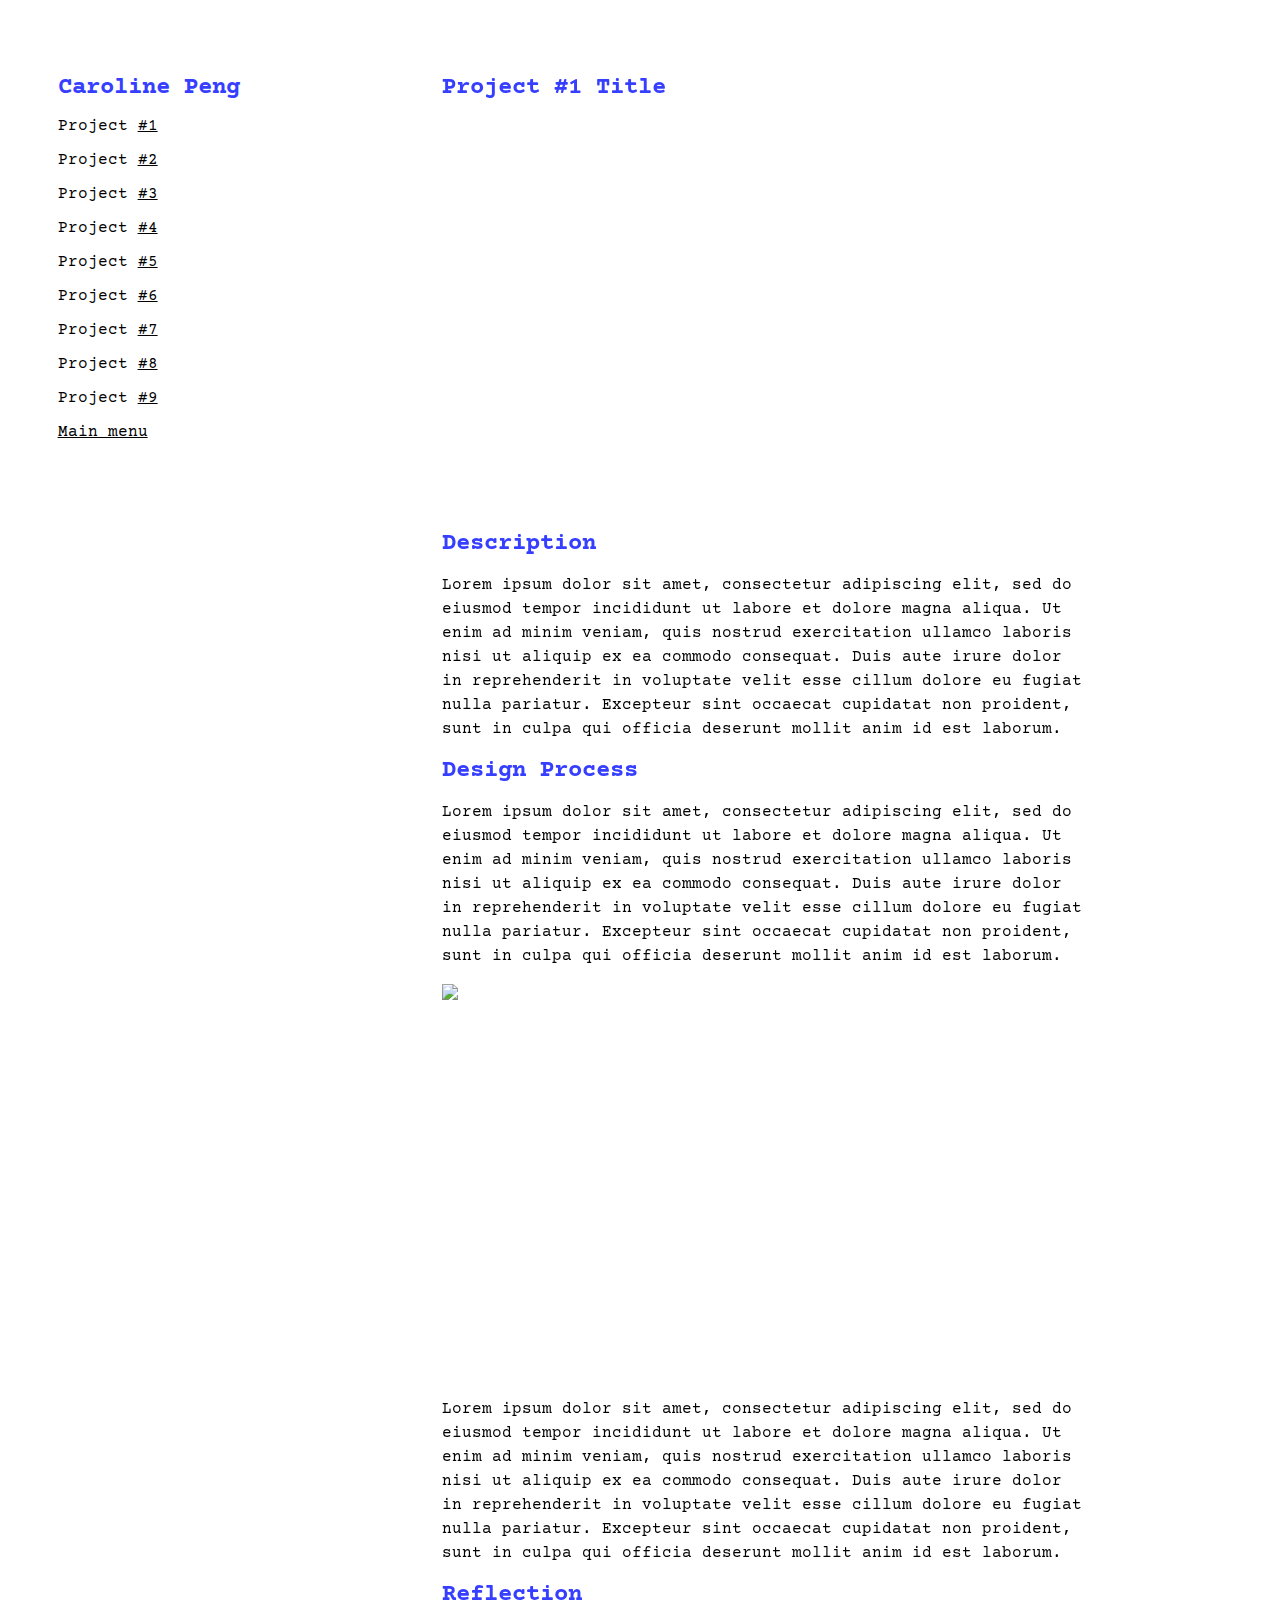
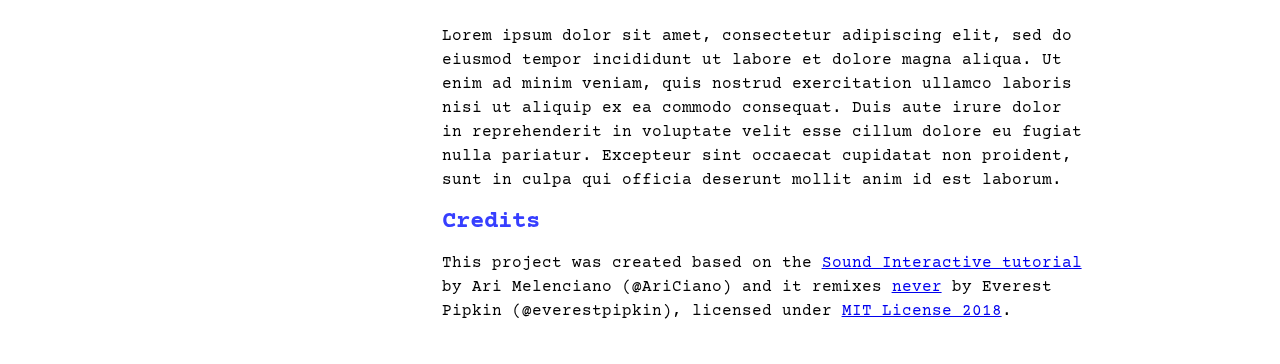
==== p1.html @ 0e78c9ca "first commit" ====
<!DOCTYPE html>
<html lang="en">

<head>
    <title>Your Name | Code 2 Portfolio</title>
    <meta charset="utf-8" />
    <meta http-equiv="X-UA-Compatible" content="IE=edge" />
    <meta name="viewport" content="width=device-width, initial-scale=1" />
    <link href="https://fonts.googleapis.com/css2?family=Courier+Prime:ital,wght@0,400;0,700;1,400;1,700&display=swap"
        rel="stylesheet">

    <!-- import the webpage's stylesheet -->
    <link rel="stylesheet" href="style.css" />

    <!-- import the webpage's javascript file -->
    <script src="/script.js" defer></script>
</head>

<body>
    <!-- navigation menu -->
    <div class="nav">
        <h1>Caroline Peng</h1>
        <ul>
            <li>Project <a href="p1.html">#1</a></li>
            <li>Project <a href="p2.html">#2</a></li>
            <li>Project <a href="p3.html">#3</a></li>
            <li>Project <a href="p4.html">#4</a></li>
            <li>Project <a href="p5.html">#5</a></li>
            <li>Project <a href="p6.html">#6</a></li>
            <li>Project <a href="p7.html">#7</a></li>
            <li>Project <a href="p8.html">#8</a></li>
            <li>Project <a href="p9.html">#9</a></li>
            <li><a href="index.html">Main menu</a></li>
        </ul>
    </div>

    <!-- main content -->
    <div class="content">
        <!-- 1. give your project  a titile -->

        <h1>
            Project #1 Title
        </h1>


        <!-- 2. embed your p5 sketch -->

        <div class="fullwidth">
            <!-- below width and height refers to the dimensions of your sketch-->

            <iframe allow="camera" width="400px" height="400px"
                src="https://editor.p5js.org/katherineKKM/embed/OINPXY4y6"></iframe>

        </div>

        <!-- 3. write a short description to describe what the work is about -->
        <h1>
            Description
        </h1>

        <p>
            Lorem ipsum dolor sit amet, consectetur adipiscing elit, sed do eiusmod
            tempor incididunt ut labore et dolore magna aliqua. Ut enim ad minim
            veniam, quis nostrud exercitation ullamco laboris nisi ut aliquip ex ea
            commodo consequat. Duis aute irure dolor in reprehenderit in voluptate
            velit esse cillum dolore eu fugiat nulla pariatur. Excepteur sint
            occaecat cupidatat non proident, sunt in culpa qui officia deserunt
            mollit anim id est laborum.
        </p>

        <!-- 4. reflection -->
        <h1>
            Design Process
        </h1>

        <p>
            Lorem ipsum dolor sit amet, consectetur adipiscing elit, sed do eiusmod
            tempor incididunt ut labore et dolore magna aliqua. Ut enim ad minim
            veniam, quis nostrud exercitation ullamco laboris nisi ut aliquip ex ea
            commodo consequat. Duis aute irure dolor in reprehenderit in voluptate
            velit esse cillum dolore eu fugiat nulla pariatur. Excepteur sint
            occaecat cupidatat non proident, sunt in culpa qui officia deserunt
            mollit anim id est laborum.
        </p>

        <div class="fullwidth">
            <img
                src="https://cdn.glitch.com/87836090-8683-448f-a8fb-3af0c0f82bac%2Fworksheets-03.png?v=1598505804708" />
        </div>

        <p>
            Lorem ipsum dolor sit amet, consectetur adipiscing elit, sed do eiusmod
            tempor incididunt ut labore et dolore magna aliqua. Ut enim ad minim
            veniam, quis nostrud exercitation ullamco laboris nisi ut aliquip ex ea
            commodo consequat. Duis aute irure dolor in reprehenderit in voluptate
            velit esse cillum dolore eu fugiat nulla pariatur. Excepteur sint
            occaecat cupidatat non proident, sunt in culpa qui officia deserunt
            mollit anim id est laborum.
        </p>

        <!-- 4. reflection -->
        <h1>
            Reflection
        </h1>

        <p>
            Lorem ipsum dolor sit amet, consectetur adipiscing elit, sed do eiusmod
            tempor incididunt ut labore et dolore magna aliqua. Ut enim ad minim
            veniam, quis nostrud exercitation ullamco laboris nisi ut aliquip ex ea
            commodo consequat. Duis aute irure dolor in reprehenderit in voluptate
            velit esse cillum dolore eu fugiat nulla pariatur. Excepteur sint
            occaecat cupidatat non proident, sunt in culpa qui officia deserunt
            mollit anim id est laborum.
        </p>

        <!-- 5. reflection -->
        <h1>
            Credits
        </h1>

        <p>
            This project was created based on the <a
                href="https://www.youtube.com/watch?v=hZB3UX1bh_Q&list=PLuLgmkp7OJgFhpFaQt4LGZBOoK_sjPbxj&index=6&t=0s">Sound
                Interactive tutorial</a> by Ari Melenciano (@AriCiano) and it remixes <a
                href="https://github.com/everestpipkin/never">never</a> by Everest Pipkin (@everestpipkin), licensed
            under <a href="https://github.com/everestpipkin/never/blob/master/LICENSE">MIT License 2018</a>.
        </p>

    </div>
</body>

</html>
---- style.css ----
/* CSS files add styling rules to your content */

body {
    font-family: 'Courier Prime', monospace;
    margin: 2em;
    width: 100%;
    height: 100%;
  }
  
  h1 {
    color: #373fff;
    font-size: 18pt;
  }
  .special-h2{
    margin-top:0;
  }
  h2 {
    font-size: 18pt;
  /*   margin-top:0; */
  }
  
  button {
    font-family: "Inconsolata", monospace;
    background-color: black;
    border: none;
    color: white;
    padding: 10px 10px;
    width: 100%;
    /*   text-align: center; */
    text-decoration: none;
    display: inline-block;
    font-size: 16px;
    margin: 30px 2px;
    cursor: pointer;
  }
  
  p {
    font-size: 12pt;
    line-height: 18pt;
  }
  
  .left {
    width: 15%;
    padding: 1% 1% 1% 0;
    float: left;
    display: inline-block;
    /*   background-color: red; */
  }
  
  .center {
    width: 15%;
    padding: 1%;
    float: left;
    display: inline-block;
  }
  
  .right {
    width: 60%;
    padding: 1%;
    float: left;
    display: inline-block;
  }
  
  .nav {
    padding: 2%;
    width: 26%;
    height: 100%;
    display: inline-block;
    float: left;
    /*     background-color:red; */
  }
  
  .content {
    padding: 2%;
    width: 50%;
    display: inline-block;
    float: left;
    /*   background-color:yellow; */
  }
  
  ul {
    margin: 0;
    padding: 0;
  }
  
  li {
    font-size: 12pt;
    list-style-type: none;
    padding-bottom: 1em;
  }
  
  li.bullet {
    list-style-type: "- ";
    margin: 1%;
    padding: 0;
  }
  
  li.bullet a {
    color: blue;
  }
  
  li a {
    color: black;
    /*   text-decoration: none; */
  }
  
  iframe {
    margin: 0;
    padding: 0;
    border: none;
    width: 100%;
    /*   height: 400px; */
    display: inline-block;
    float: left;
    margin-bottom: 2%;
  }
  
  .full-width-box {
    width: 100%;
    margin-bottom: 2%;
    display: inline-block;
    float: left;
  }
  
  img {
    height: 400px;
    display: inline-block;
    float: left;
    margin-bottom: 2%;
    margin-right: 2%;
  }
  
  body .gist .gist-file {
    margin-bottom: 0;
    border: 1px dashed #adb5bd;
    border-radius: 0;
  }
  
  body .gist .gist-data {
    border-bottom: none;
    border-radius: 0;
    background-color: #f1f3f5;
  }
  
  body .gist .blob-wrapper {
    border-radius: 0;
  }
  
  body .gist .highlight {
    background-color: transparent;
    font-family: "Droid Sans Mono", monospace;
    font-size: 14px;
  }
  
  body .gist .highlight td {
    padding: 5px 15px !important;
    line-height: 1;
    font-family: inherit;
    font-size: inherit;
  }
  
  body .gist tr:first-child td {
    padding-top: 15px !important;
  }
  
  body .gist tr:last-child td {
    padding-bottom: 15px !important;
  }
  
  body .gist .blob-num {
    color: #ced4da;
    background-color: #495057;
    pointer-events: none;
  }
  
  body .gist .gist-meta {
    display: none;
  }
  
  .nav-link {
    font-size: 18px;
    line-height: 27px;
    cursor: pointer;
  }
  .nav-link a,
  .nav-link a:visited {
    color: black;
    text-decoration: none;
  }
  
  #toggle {
    display: none;
  }
  
  @media only screen and (max-width: 600px) {
    body {
      font-family: "Inconsolata", monospace;
      margin: 1%;
      width: 98%;
      height: 100%;
    }
    .nav {
      width: 100%;
    }
    .content {
      width: 100%;
      float: left;
    }
  
    img {
      width: 100%;
      height: auto;
    }
  }
  
  .myBox {
    /*   background: red; */
  
    padding-left: 10px;
    padding-right: 10px;
    padding-top: 10px;
    padding-bottom: 10px;
  
    margin-left: 10px;
    margin-right: 10px;
    margin-top: 10px;
    margin-bottom: 10px;
  
    border: 1px solid black;
  }
  
  .fullwidth {
    width: 100%;
    float: left;
  }
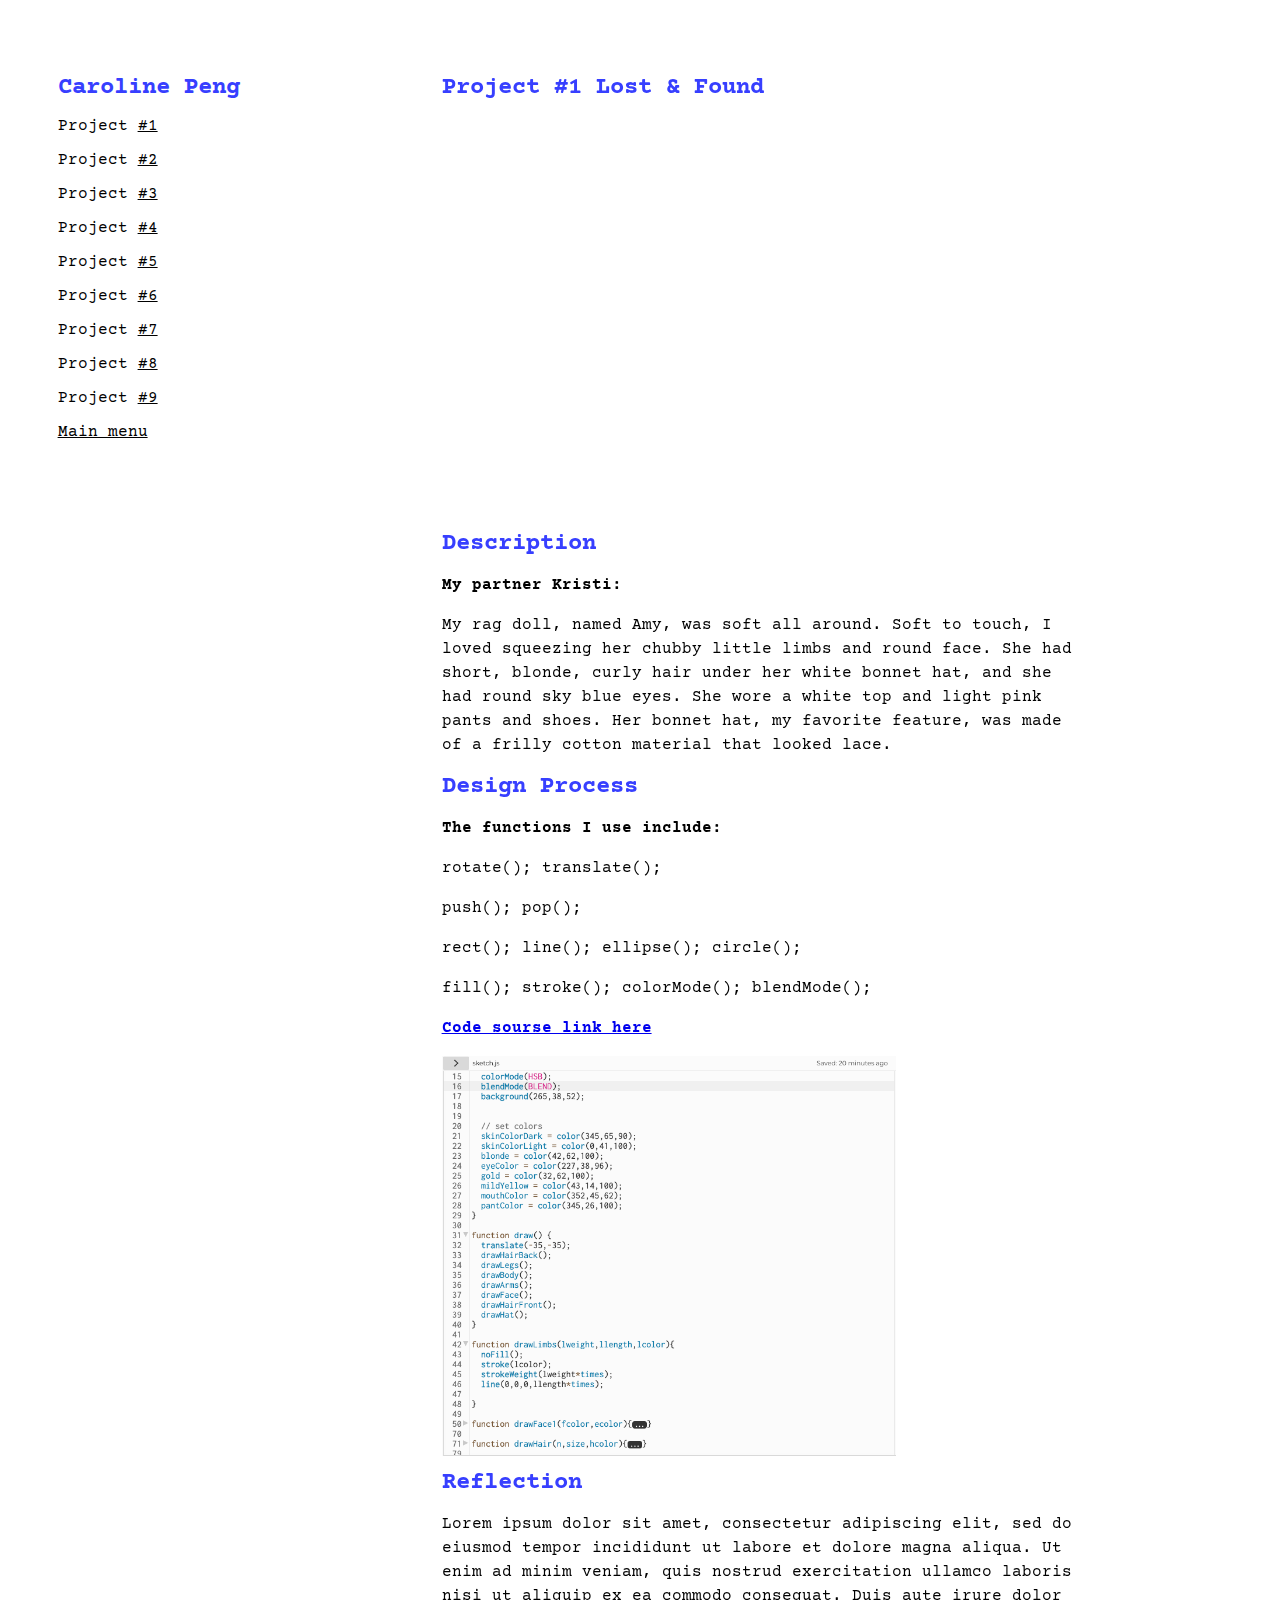
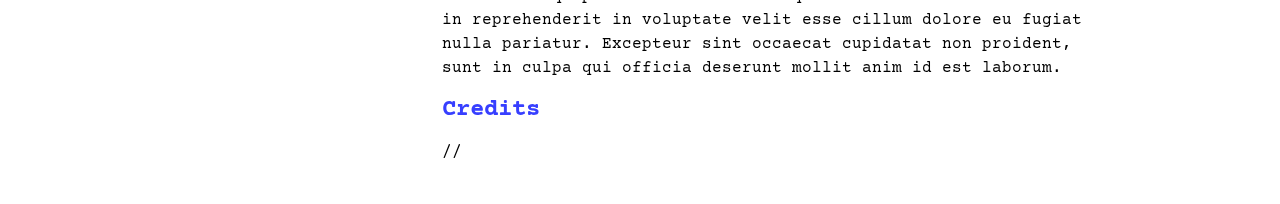
==== commit 2ca2e056: "assignment 1" ====
--- a/p1.html
+++ b/p1.html
@@ -39,7 +39,7 @@
         <!-- 1. give your project  a titile -->
 
         <h1>
-            Project #1 Title
+            Project #1 Lost & Found
         </h1>
 
 
@@ -48,8 +48,7 @@
         <div class="fullwidth">
             <!-- below width and height refers to the dimensions of your sketch-->
 
-            <iframe allow="camera" width="400px" height="400px"
-                src="https://editor.p5js.org/katherineKKM/embed/OINPXY4y6"></iframe>
+            <iframe width="400px" height="400px" src="https://preview.p5js.org/Leeshrrr/embed/JwO5Gsfua"></iframe>
 
         </div>
 
@@ -58,14 +57,12 @@
             Description
         </h1>
 
+        <P class = extraweight>
+            My partner Kristi:
+        </P>
+
         <p>
-            Lorem ipsum dolor sit amet, consectetur adipiscing elit, sed do eiusmod
-            tempor incididunt ut labore et dolore magna aliqua. Ut enim ad minim
-            veniam, quis nostrud exercitation ullamco laboris nisi ut aliquip ex ea
-            commodo consequat. Duis aute irure dolor in reprehenderit in voluptate
-            velit esse cillum dolore eu fugiat nulla pariatur. Excepteur sint
-            occaecat cupidatat non proident, sunt in culpa qui officia deserunt
-            mollit anim id est laborum.
+            My rag doll, named Amy, was soft all around. Soft to touch, I loved squeezing her chubby little limbs and round face. She had short, blonde, curly hair under her white bonnet hat, and she had round sky blue eyes. She wore a white top and light pink pants and shoes. Her bonnet hat, my favorite feature, was made of a frilly cotton material that looked lace.
         </p>
 
         <!-- 4. reflection -->
@@ -73,30 +70,42 @@
             Design Process
         </h1>
 
+        <p class = extraweight>
+            The functions I use include:
+        </p>
+
         <p>
-            Lorem ipsum dolor sit amet, consectetur adipiscing elit, sed do eiusmod
-            tempor incididunt ut labore et dolore magna aliqua. Ut enim ad minim
-            veniam, quis nostrud exercitation ullamco laboris nisi ut aliquip ex ea
-            commodo consequat. Duis aute irure dolor in reprehenderit in voluptate
-            velit esse cillum dolore eu fugiat nulla pariatur. Excepteur sint
-            occaecat cupidatat non proident, sunt in culpa qui officia deserunt
-            mollit anim id est laborum.
+            rotate();
+            translate();
+        </p>
+
+        <p>
+            push();
+            pop();
+        </p>
+       
+        <p>
+            rect();
+            line();
+            ellipse();
+            circle();
+        </p>
+
+        <p>
+            fill();
+            stroke();
+            colorMode();
+            blendMode();
+        </p>
+
+        <p class = extraweight>
+            <a href="https://editor.p5js.org/Leeshrrr/sketches/JwO5Gsfua" target="_blank">Code sourse link here</a> 
         </p>
 
         <div class="fullwidth">
             <img
-                src="https://cdn.glitch.com/87836090-8683-448f-a8fb-3af0c0f82bac%2Fworksheets-03.png?v=1598505804708" />
+                src="images/assignment1-1.png" />
         </div>
-
-        <p>
-            Lorem ipsum dolor sit amet, consectetur adipiscing elit, sed do eiusmod
-            tempor incididunt ut labore et dolore magna aliqua. Ut enim ad minim
-            veniam, quis nostrud exercitation ullamco laboris nisi ut aliquip ex ea
-            commodo consequat. Duis aute irure dolor in reprehenderit in voluptate
-            velit esse cillum dolore eu fugiat nulla pariatur. Excepteur sint
-            occaecat cupidatat non proident, sunt in culpa qui officia deserunt
-            mollit anim id est laborum.
-        </p>
 
         <!-- 4. reflection -->
         <h1>
@@ -117,14 +126,18 @@
         <h1>
             Credits
         </h1>
+        
+        <p>
+            //
+        </p>
 
-        <p>
+        <!-- <p>
             This project was created based on the <a
                 href="https://www.youtube.com/watch?v=hZB3UX1bh_Q&list=PLuLgmkp7OJgFhpFaQt4LGZBOoK_sjPbxj&index=6&t=0s">Sound
                 Interactive tutorial</a> by Ari Melenciano (@AriCiano) and it remixes <a
                 href="https://github.com/everestpipkin/never">never</a> by Everest Pipkin (@everestpipkin), licensed
             under <a href="https://github.com/everestpipkin/never/blob/master/LICENSE">MIT License 2018</a>.
-        </p>
+        </p> -->
 
     </div>
 </body>
--- a/style.css
+++ b/style.css
@@ -1,236 +1,239 @@
 /* CSS files add styling rules to your content */
 
 body {
-    font-family: 'Courier Prime', monospace;
-    margin: 2em;
+  font-family: "Courier Prime", monospace;
+  margin: 2em;
+  width: 100%;
+  height: 100%;
+}
+
+.extraweight {
+  font-weight: bolder;
+}
+
+h1 {
+  color: #373fff;
+  font-size: 18pt;
+}
+.special-h2 {
+  margin-top: 0;
+}
+h2 {
+  font-size: 18pt;
+  /*   margin-top:0; */
+}
+
+button {
+  font-family: "Inconsolata", monospace;
+  background-color: black;
+  border: none;
+  color: white;
+  padding: 10px 10px;
+  width: 100%;
+  /*   text-align: center; */
+  text-decoration: none;
+  display: inline-block;
+  font-size: 16px;
+  margin: 30px 2px;
+  cursor: pointer;
+}
+
+p {
+  font-size: 12pt;
+  line-height: 18pt;
+}
+
+.left {
+  width: 15%;
+  padding: 1% 1% 1% 0;
+  float: left;
+  display: inline-block;
+  /*   background-color: red; */
+}
+
+.center {
+  width: 15%;
+  padding: 1%;
+  float: left;
+  display: inline-block;
+}
+
+.right {
+  width: 60%;
+  padding: 1%;
+  float: left;
+  display: inline-block;
+}
+
+.nav {
+  padding: 2%;
+  width: 26%;
+  height: 100%;
+  display: inline-block;
+  float: left;
+  /*     background-color:red; */
+}
+
+.content {
+  padding: 2%;
+  width: 50%;
+  display: inline-block;
+  float: left;
+  /*   background-color:yellow; */
+}
+
+ul {
+  margin: 0;
+  padding: 0;
+}
+
+li {
+  font-size: 12pt;
+  list-style-type: none;
+  padding-bottom: 1em;
+}
+
+li.bullet {
+  list-style-type: "- ";
+  margin: 1%;
+  padding: 0;
+}
+
+li.bullet a {
+  color: blue;
+}
+
+li a {
+  color: black;
+  /*   text-decoration: none; */
+}
+
+iframe {
+  margin: 0;
+  padding: 0;
+  border: none;
+  width: 100%;
+  /*   height: 400px; */
+  display: inline-block;
+  float: left;
+  margin-bottom: 2%;
+}
+
+.full-width-box {
+  width: 100%;
+  margin-bottom: 2%;
+  display: inline-block;
+  float: left;
+}
+
+img {
+  height: 400px;
+  display: inline-block;
+  float: left;
+  margin-bottom: 2%;
+  margin-right: 2%;
+}
+
+body .gist .gist-file {
+  margin-bottom: 0;
+  border: 1px dashed #adb5bd;
+  border-radius: 0;
+}
+
+body .gist .gist-data {
+  border-bottom: none;
+  border-radius: 0;
+  background-color: #f1f3f5;
+}
+
+body .gist .blob-wrapper {
+  border-radius: 0;
+}
+
+body .gist .highlight {
+  background-color: transparent;
+  font-family: "Droid Sans Mono", monospace;
+  font-size: 14px;
+}
+
+body .gist .highlight td {
+  padding: 5px 15px !important;
+  line-height: 1;
+  font-family: inherit;
+  font-size: inherit;
+}
+
+body .gist tr:first-child td {
+  padding-top: 15px !important;
+}
+
+body .gist tr:last-child td {
+  padding-bottom: 15px !important;
+}
+
+body .gist .blob-num {
+  color: #ced4da;
+  background-color: #495057;
+  pointer-events: none;
+}
+
+body .gist .gist-meta {
+  display: none;
+}
+
+.nav-link {
+  font-size: 18px;
+  line-height: 27px;
+  cursor: pointer;
+}
+.nav-link a,
+.nav-link a:visited {
+  color: black;
+  text-decoration: none;
+}
+
+#toggle {
+  display: none;
+}
+
+@media only screen and (max-width: 600px) {
+  body {
+    font-family: "Inconsolata", monospace;
+    margin: 1%;
+    width: 98%;
+    height: 100%;
+  }
+  .nav {
     width: 100%;
-    height: 100%;
-  }
-  
-  h1 {
-    color: #373fff;
-    font-size: 18pt;
-  }
-  .special-h2{
-    margin-top:0;
-  }
-  h2 {
-    font-size: 18pt;
-  /*   margin-top:0; */
-  }
-  
-  button {
-    font-family: "Inconsolata", monospace;
-    background-color: black;
-    border: none;
-    color: white;
-    padding: 10px 10px;
-    width: 100%;
-    /*   text-align: center; */
-    text-decoration: none;
-    display: inline-block;
-    font-size: 16px;
-    margin: 30px 2px;
-    cursor: pointer;
-  }
-  
-  p {
-    font-size: 12pt;
-    line-height: 18pt;
-  }
-  
-  .left {
-    width: 15%;
-    padding: 1% 1% 1% 0;
-    float: left;
-    display: inline-block;
-    /*   background-color: red; */
-  }
-  
-  .center {
-    width: 15%;
-    padding: 1%;
-    float: left;
-    display: inline-block;
-  }
-  
-  .right {
-    width: 60%;
-    padding: 1%;
-    float: left;
-    display: inline-block;
-  }
-  
-  .nav {
-    padding: 2%;
-    width: 26%;
-    height: 100%;
-    display: inline-block;
-    float: left;
-    /*     background-color:red; */
-  }
-  
+  }
   .content {
-    padding: 2%;
-    width: 50%;
-    display: inline-block;
-    float: left;
-    /*   background-color:yellow; */
-  }
-  
-  ul {
-    margin: 0;
-    padding: 0;
-  }
-  
-  li {
-    font-size: 12pt;
-    list-style-type: none;
-    padding-bottom: 1em;
-  }
-  
-  li.bullet {
-    list-style-type: "- ";
-    margin: 1%;
-    padding: 0;
-  }
-  
-  li.bullet a {
-    color: blue;
-  }
-  
-  li a {
-    color: black;
-    /*   text-decoration: none; */
-  }
-  
-  iframe {
-    margin: 0;
-    padding: 0;
-    border: none;
-    width: 100%;
-    /*   height: 400px; */
-    display: inline-block;
-    float: left;
-    margin-bottom: 2%;
-  }
-  
-  .full-width-box {
-    width: 100%;
-    margin-bottom: 2%;
-    display: inline-block;
-    float: left;
-  }
-  
-  img {
-    height: 400px;
-    display: inline-block;
-    float: left;
-    margin-bottom: 2%;
-    margin-right: 2%;
-  }
-  
-  body .gist .gist-file {
-    margin-bottom: 0;
-    border: 1px dashed #adb5bd;
-    border-radius: 0;
-  }
-  
-  body .gist .gist-data {
-    border-bottom: none;
-    border-radius: 0;
-    background-color: #f1f3f5;
-  }
-  
-  body .gist .blob-wrapper {
-    border-radius: 0;
-  }
-  
-  body .gist .highlight {
-    background-color: transparent;
-    font-family: "Droid Sans Mono", monospace;
-    font-size: 14px;
-  }
-  
-  body .gist .highlight td {
-    padding: 5px 15px !important;
-    line-height: 1;
-    font-family: inherit;
-    font-size: inherit;
-  }
-  
-  body .gist tr:first-child td {
-    padding-top: 15px !important;
-  }
-  
-  body .gist tr:last-child td {
-    padding-bottom: 15px !important;
-  }
-  
-  body .gist .blob-num {
-    color: #ced4da;
-    background-color: #495057;
-    pointer-events: none;
-  }
-  
-  body .gist .gist-meta {
-    display: none;
-  }
-  
-  .nav-link {
-    font-size: 18px;
-    line-height: 27px;
-    cursor: pointer;
-  }
-  .nav-link a,
-  .nav-link a:visited {
-    color: black;
-    text-decoration: none;
-  }
-  
-  #toggle {
-    display: none;
-  }
-  
-  @media only screen and (max-width: 600px) {
-    body {
-      font-family: "Inconsolata", monospace;
-      margin: 1%;
-      width: 98%;
-      height: 100%;
-    }
-    .nav {
-      width: 100%;
-    }
-    .content {
-      width: 100%;
-      float: left;
-    }
-  
-    img {
-      width: 100%;
-      height: auto;
-    }
-  }
-  
-  .myBox {
-    /*   background: red; */
-  
-    padding-left: 10px;
-    padding-right: 10px;
-    padding-top: 10px;
-    padding-bottom: 10px;
-  
-    margin-left: 10px;
-    margin-right: 10px;
-    margin-top: 10px;
-    margin-bottom: 10px;
-  
-    border: 1px solid black;
-  }
-  
-  .fullwidth {
     width: 100%;
     float: left;
   }
-  +
+  img {
+    width: 100%;
+    height: auto;
+  }
+}
+
+.myBox {
+  /*   background: red; */
+
+  padding-left: 10px;
+  padding-right: 10px;
+  padding-top: 10px;
+  padding-bottom: 10px;
+
+  margin-left: 10px;
+  margin-right: 10px;
+  margin-top: 10px;
+  margin-bottom: 10px;
+
+  border: 1px solid black;
+}
+
+.fullwidth {
+  width: 100%;
+  float: left;
+}
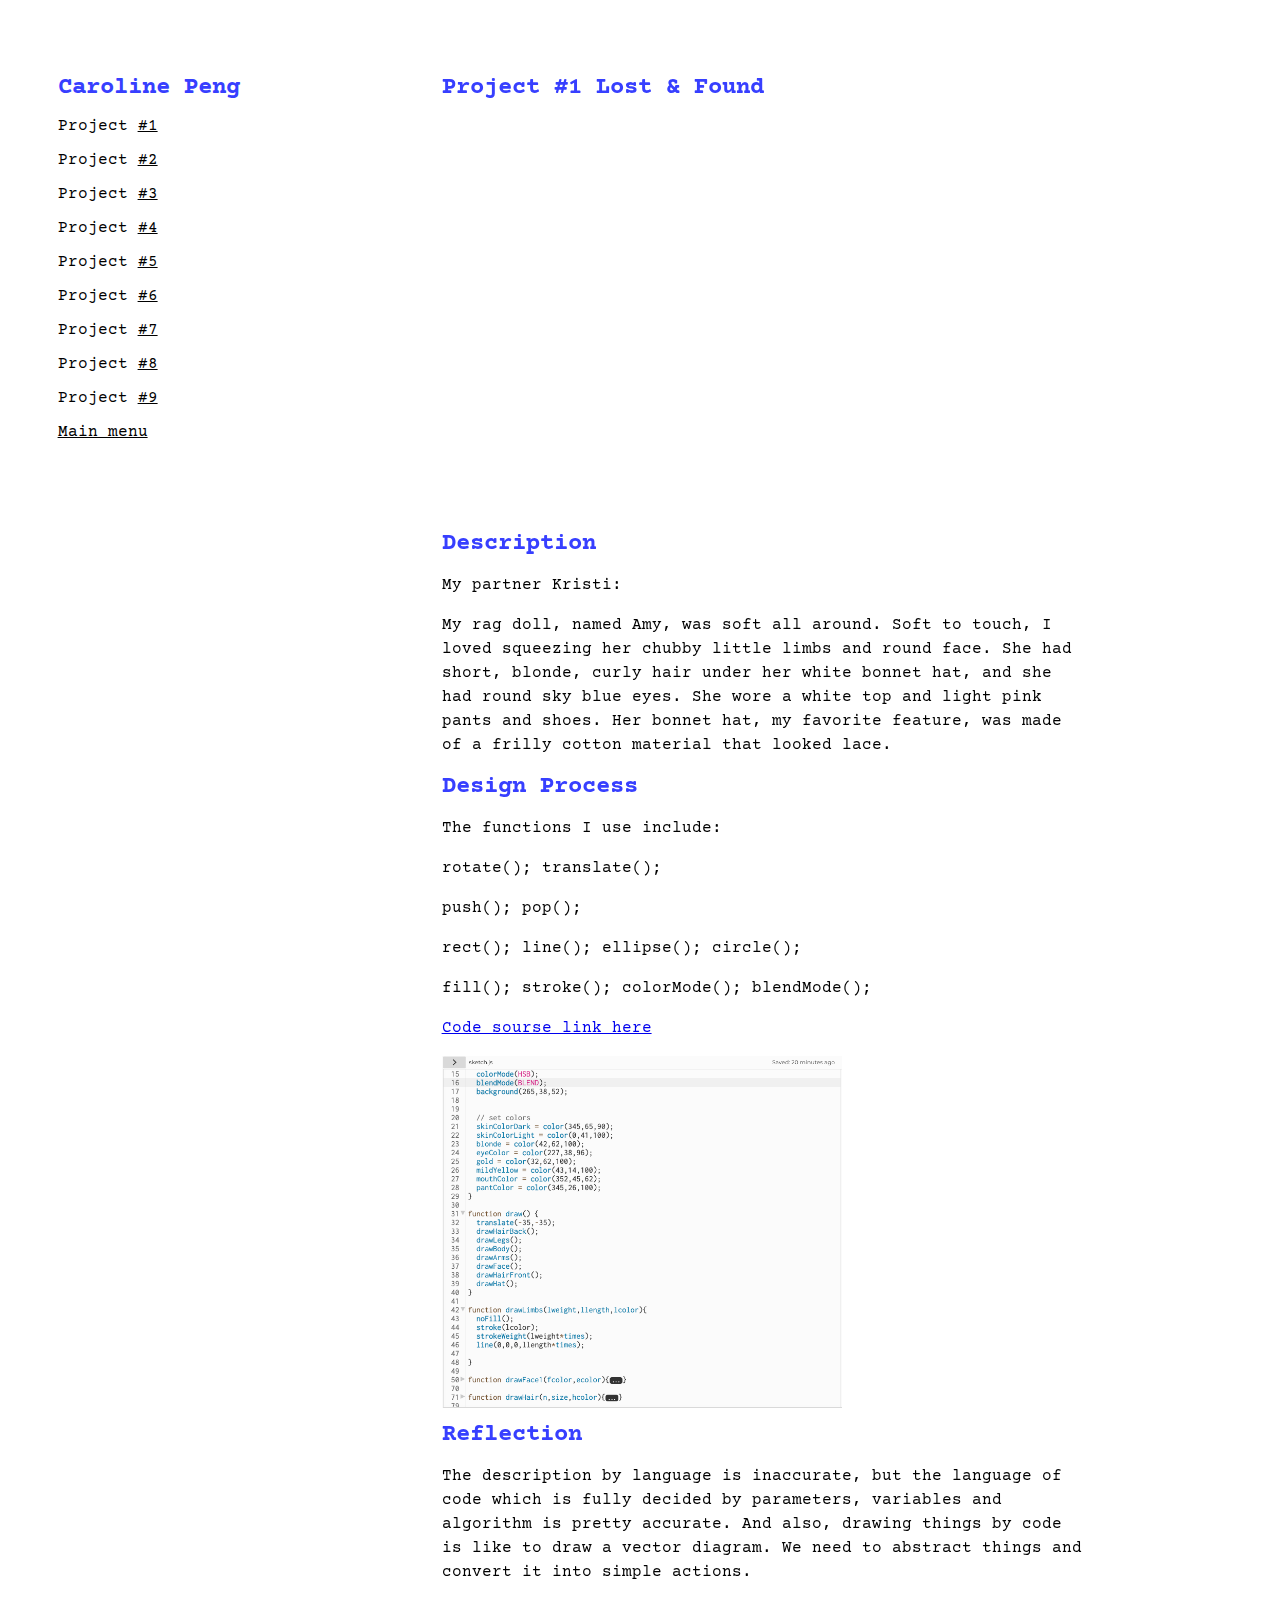
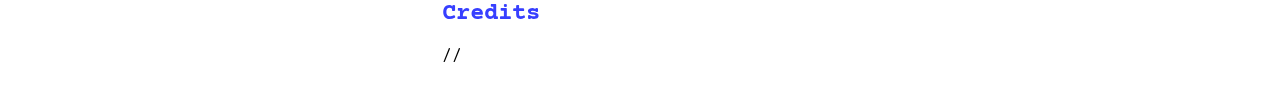
==== commit 57bb08be: "add reflection" ====
--- a/p1.html
+++ b/p1.html
@@ -2,12 +2,11 @@
 <html lang="en">
 
 <head>
-    <title>Your Name | Code 2 Portfolio</title>
+    <title>Caroline Peng | assignment1</title>
     <meta charset="utf-8" />
     <meta http-equiv="X-UA-Compatible" content="IE=edge" />
     <meta name="viewport" content="width=device-width, initial-scale=1" />
-    <link href="https://fonts.googleapis.com/css2?family=Courier+Prime:ital,wght@0,400;0,700;1,400;1,700&display=swap"
-        rel="stylesheet">
+    <link href="https://fonts.googleapis.com/css2?family=Courier+Prime:ital,wght@0,400;0,700;1,400;1,700&display=swap" rel="stylesheet">
 
     <!-- import the webpage's stylesheet -->
     <link rel="stylesheet" href="style.css" />
@@ -57,12 +56,13 @@
             Description
         </h1>
 
-        <P class = extraweight>
+        <P class=e xtraweight>
             My partner Kristi:
         </P>
 
         <p>
-            My rag doll, named Amy, was soft all around. Soft to touch, I loved squeezing her chubby little limbs and round face. She had short, blonde, curly hair under her white bonnet hat, and she had round sky blue eyes. She wore a white top and light pink pants and shoes. Her bonnet hat, my favorite feature, was made of a frilly cotton material that looked lace.
+            My rag doll, named Amy, was soft all around. Soft to touch, I loved squeezing her chubby little limbs and round face. She had short, blonde, curly hair under her white bonnet hat, and she had round sky blue eyes. She wore a white top and light pink pants
+            and shoes. Her bonnet hat, my favorite feature, was made of a frilly cotton material that looked lace.
         </p>
 
         <!-- 4. reflection -->
@@ -70,41 +70,32 @@
             Design Process
         </h1>
 
-        <p class = extraweight>
+        <p class=e xtraweight>
             The functions I use include:
         </p>
 
         <p>
-            rotate();
-            translate();
+            rotate(); translate();
         </p>
 
         <p>
-            push();
-            pop();
-        </p>
-       
-        <p>
-            rect();
-            line();
-            ellipse();
-            circle();
+            push(); pop();
         </p>
 
         <p>
-            fill();
-            stroke();
-            colorMode();
-            blendMode();
+            rect(); line(); ellipse(); circle();
         </p>
 
-        <p class = extraweight>
-            <a href="https://editor.p5js.org/Leeshrrr/sketches/JwO5Gsfua" target="_blank">Code sourse link here</a> 
+        <p>
+            fill(); stroke(); colorMode(); blendMode();
+        </p>
+
+        <p class=e xtraweight>
+            <a href="https://editor.p5js.org/Leeshrrr/sketches/JwO5Gsfua" target="_blank">Code sourse link here</a>
         </p>
 
         <div class="fullwidth">
-            <img
-                src="images/assignment1-1.png" />
+            <img src="images/assignment1-1.png" />
         </div>
 
         <!-- 4. reflection -->
@@ -113,20 +104,15 @@
         </h1>
 
         <p>
-            Lorem ipsum dolor sit amet, consectetur adipiscing elit, sed do eiusmod
-            tempor incididunt ut labore et dolore magna aliqua. Ut enim ad minim
-            veniam, quis nostrud exercitation ullamco laboris nisi ut aliquip ex ea
-            commodo consequat. Duis aute irure dolor in reprehenderit in voluptate
-            velit esse cillum dolore eu fugiat nulla pariatur. Excepteur sint
-            occaecat cupidatat non proident, sunt in culpa qui officia deserunt
-            mollit anim id est laborum.
+            The description by language is inaccurate, but the language of code which is fully decided by parameters, variables and algorithm is pretty accurate. And also, drawing things by code is like to draw a vector diagram. We need to abstract things and convert
+            it into simple actions.
         </p>
 
         <!-- 5. reflection -->
         <h1>
             Credits
         </h1>
-        
+
         <p>
             //
         </p>
--- a/style.css
+++ b/style.css
@@ -120,14 +120,15 @@
 }
 
 .full-width-box {
-  width: 100%;
+  /* width: 100%; */
   margin-bottom: 2%;
   display: inline-block;
   float: left;
 }
 
 img {
-  height: 400px;
+  /* height: 400px; */
+  width: 400px;
   display: inline-block;
   float: left;
   margin-bottom: 2%;
